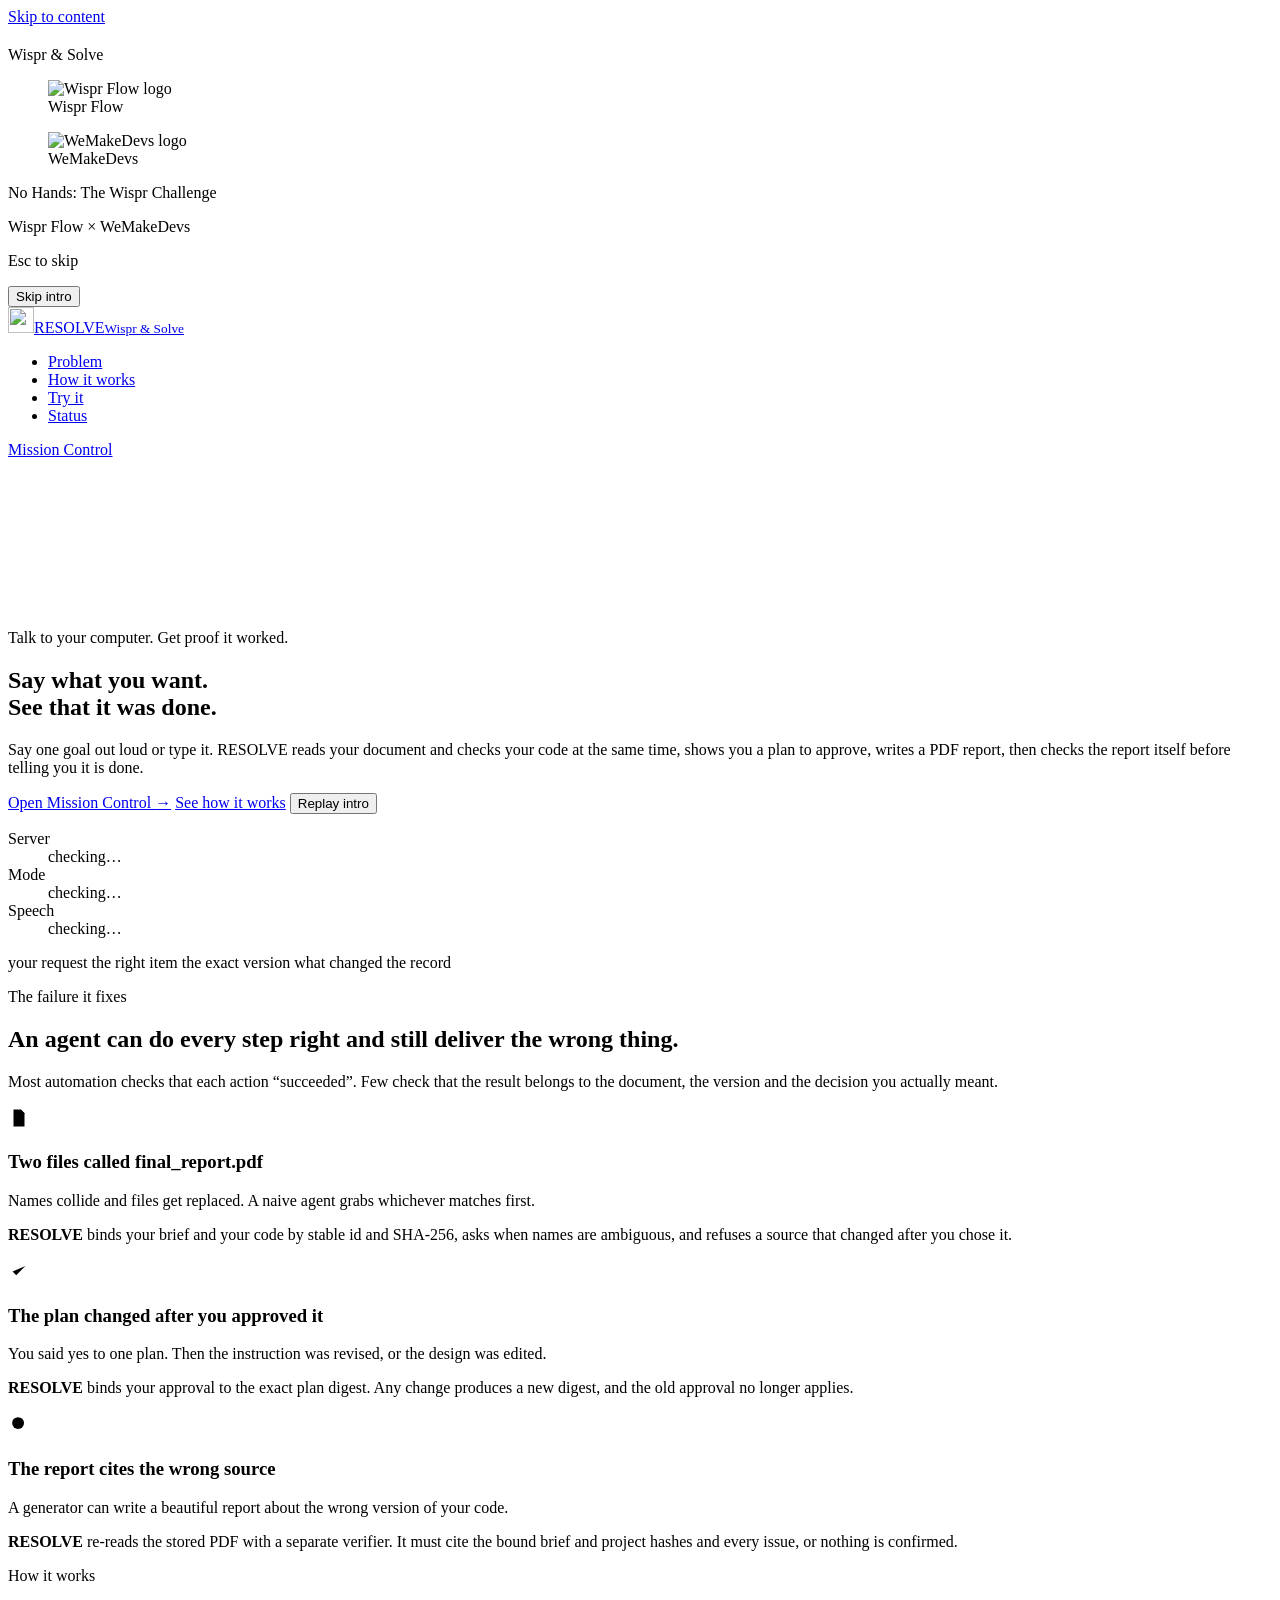
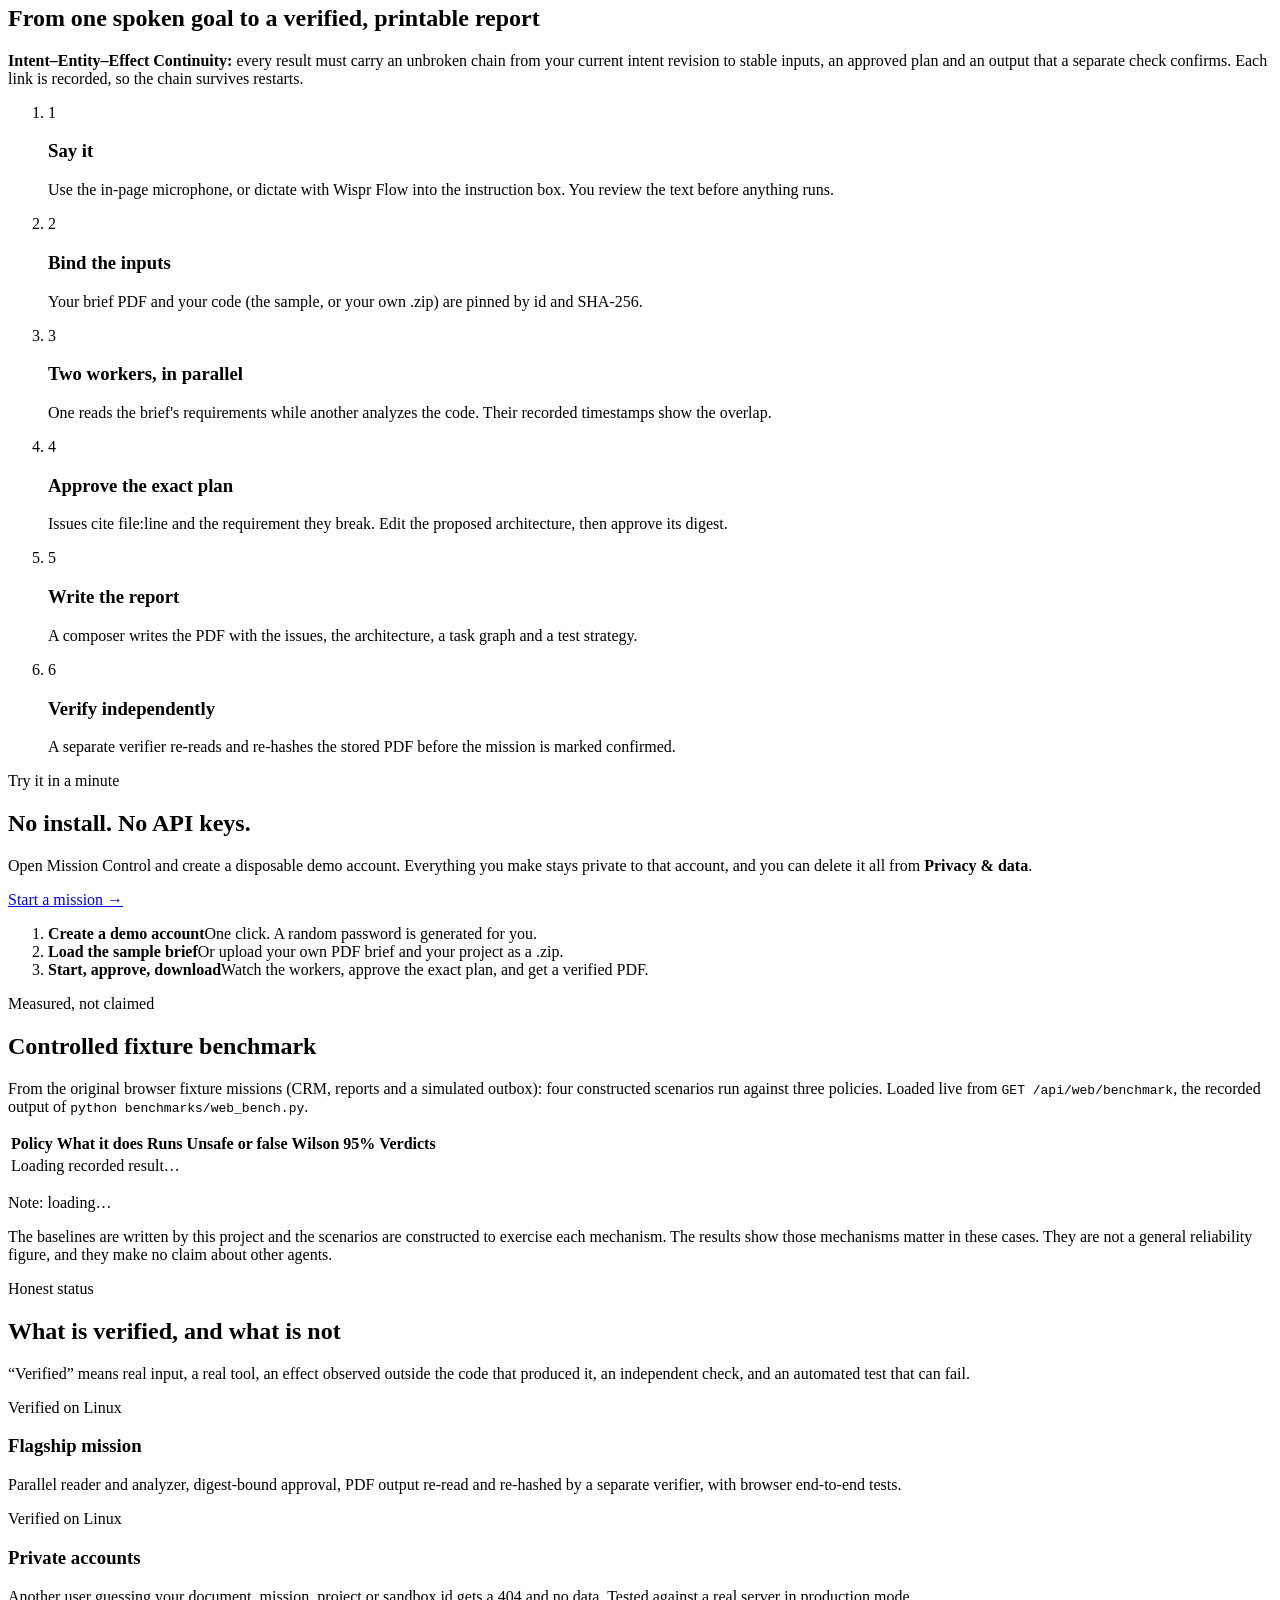
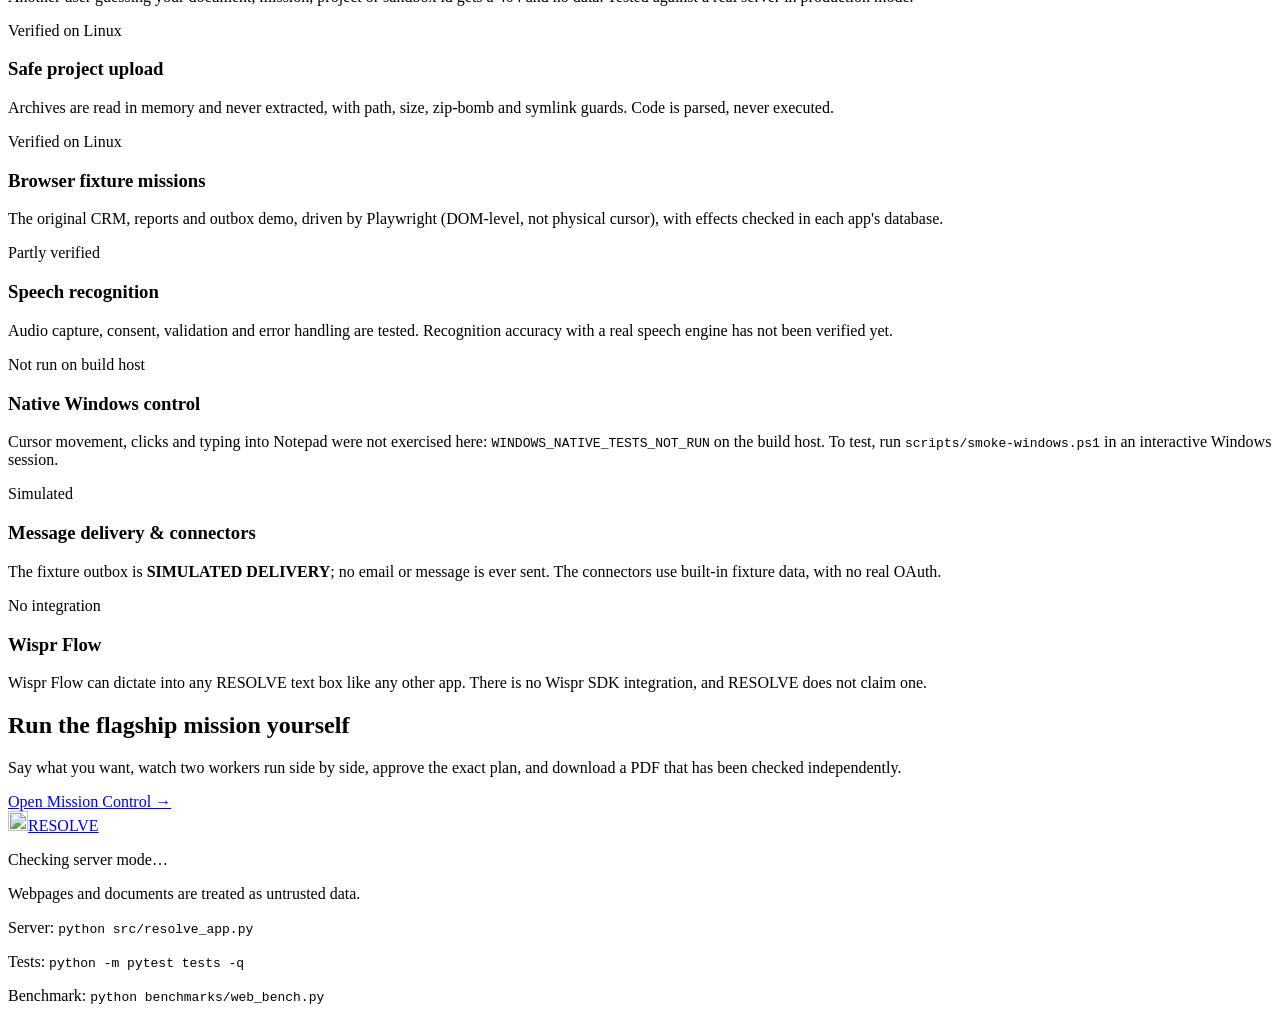
==== web/landing.html @ 0d493ea7 "Intro order: RESOLVE, Wispr & Solve, Wispr Flow, WeMakeDevs; encryption at rest for PDFs, project ar" ====
<!doctype html>
<html lang="en">
<head>
<meta charset="utf-8">
<meta name="viewport" content="width=device-width,initial-scale=1">
<title>RESOLVE — Wispr &amp; Solve</title>
<meta name="description" content="RESOLVE: speak one goal; parallel workers read your brief and analyze your code, you approve the exact plan, and an independent verifier checks the PDF it produces.">
<link rel="icon" href="/static/mark.svg" type="image/svg+xml">
<link rel="stylesheet" href="/static/landing.css">
<link rel="stylesheet" href="/static/icon3d.css">
<link rel="stylesheet" href="/static/intro.css">
</head>
<body>
<a class="skip" href="#main">Skip to content</a>
<section id="intro" class="intro" aria-label="RESOLVE introduction">
  <div class="intro-stage">
    <div class="intro-grid" aria-hidden="true"></div>
    <div class="intro-block left" aria-hidden="true"></div>
    <div class="intro-block right" aria-hidden="true"></div>
    <div class="intro-sweep" aria-hidden="true"></div>
    <div class="scene scene-a">
      <h2 class="intro-word" aria-label="RESOLVE"></h2>
    </div>
    <div class="scene scene-b">
      <p class="intro-brandline">Wispr &amp; Solve</p>
    </div>
    <div class="scene scene-c">
      <figure class="partner">
        <span class="partner-mark"><img src="/static/brand/wispr-flow-logo.svg" alt="Wispr Flow logo" data-fallback="Wispr Flow"></span>
        <figcaption>Wispr Flow</figcaption>
      </figure>
    </div>
    <div class="scene scene-d">
      <figure class="partner">
        <span class="partner-mark"><img src="/static/brand/wemakedevs-logo.svg" alt="WeMakeDevs logo" data-fallback="WeMakeDevs"></span>
        <figcaption>WeMakeDevs</figcaption>
      </figure>
      <p class="intro-event">No Hands: The Wispr Challenge</p>
      <p class="intro-cross" aria-hidden="true">Wispr Flow &times; WeMakeDevs</p>
    </div>
  </div>
  <p class="intro-skip-hint" aria-hidden="true">Esc to skip</p>
  <div class="intro-controls"><button type="button" class="intro-btn intro-skip">Skip intro</button></div>
</section>
<header class="site-header">
  <div class="wrap header-row">
    <a class="brand" href="/" aria-label="RESOLVE home"><img src="/static/mark.svg" alt="" width="26" height="26"><span>RESOLVE</span><small>Wispr &amp; Solve</small></a>
    <nav aria-label="Primary">
      <ul class="nav-links">
        <li><a href="#problem">Problem</a></li>
        <li><a href="#how">How it works</a></li>
        <li><a href="#try">Try it</a></li>
        <li><a href="#status">Status</a></li>
      </ul>
    </nav>
    <a class="btn btn-small btn-primary" href="/app">Mission Control</a>
  </div>
</header>

<main id="main">
  <section class="hero" aria-labelledby="hero-title">
    <canvas id="scene" class="scene" role="img" aria-label="Animated graph: intent nodes linked to entity, version and effect nodes, anchored to a ring that stands for the causal state ledger." data-renderer="pending"></canvas>
    <div class="hero-shade" aria-hidden="true"></div>
    <div class="wrap hero-inner hero-split">
      <div class="hero-copy">
      <p class="eyebrow"><span class="dot" aria-hidden="true"></span> Talk to your computer. Get proof it worked.</p>
      <h1 id="hero-title">Say what you want.<br><span class="grad">See that it was done.</span></h1>
      <p class="lede">Say one goal out loud or type it. RESOLVE reads your document and checks your code at the same time, shows you a plan to approve, writes a PDF report, then checks the report itself before telling you it is done.</p>
      <div class="cta-row">
        <a class="btn btn-primary btn-lg" id="cta" href="/app">Open Mission Control <span aria-hidden="true">→</span></a>
        <a class="btn btn-ghost btn-lg" href="#how">See how it works</a>
        <button type="button" class="btn btn-ghost btn-lg" data-replay-intro>Replay intro</button>
      </div>
      <dl class="hero-meta">
        <div><dt>Server</dt><dd id="health-chip" class="chip chip-muted">checking…</dd></div>
        <div><dt>Mode</dt><dd id="meta-mode">checking…</dd></div>
        <div><dt>Speech</dt><dd id="meta-speech">checking…</dd></div>
      </dl>
      <p class="legend" aria-hidden="true"><span class="k k-intent"></span>your request <span class="k k-entity"></span>the right item <span class="k k-version"></span>the exact version <span class="k k-effect"></span>what changed <span class="k k-ledger"></span>the record</p>
      </div>
      <div class="hero-model" data-icon3d></div>
    </div>
  </section>

  <section id="problem" class="band" aria-labelledby="problem-title">
    <div class="wrap">
      <p class="eyebrow">The failure it fixes</p>
      <h2 id="problem-title">An agent can do every step right and still deliver the wrong thing.</h2>
      <p class="section-lede">Most automation checks that each action <q>succeeded</q>. Few check that the result belongs to the document, the version and the decision you actually meant.</p>
      <div class="cards three">
        <article class="card">
          <div class="card-icon" aria-hidden="true"><svg viewBox="0 0 24 24" width="22" height="22"><path d="M6 2.8h8l4 4v14.4H6z"/><path d="M14 2.8v4h4M9 12h6M9 15.5h4"/></svg></div>
          <h3>Two files called final_report.pdf</h3>
          <p>Names collide and files get replaced. A naive agent grabs whichever matches first.</p>
          <p class="fix"><b>RESOLVE</b> binds your brief and your code by stable id and SHA-256, asks when names are ambiguous, and refuses a source that changed after you chose it.</p>
        </article>
        <article class="card">
          <div class="card-icon" aria-hidden="true"><svg viewBox="0 0 24 24" width="22" height="22"><path d="M5 12.5l4 4L19 6.5"/><path d="M4 20h16"/></svg></div>
          <h3>The plan changed after you approved it</h3>
          <p>You said yes to one plan. Then the instruction was revised, or the design was edited.</p>
          <p class="fix"><b>RESOLVE</b> binds your approval to the exact plan digest. Any change produces a new digest, and the old approval no longer applies.</p>
        </article>
        <article class="card">
          <div class="card-icon" aria-hidden="true"><svg viewBox="0 0 24 24" width="22" height="22"><circle cx="11" cy="11" r="6.5"/><path d="M16 16l4.5 4.5M8.5 11l1.8 1.8L14 9.2"/></svg></div>
          <h3>The report cites the wrong source</h3>
          <p>A generator can write a beautiful report about the wrong version of your code.</p>
          <p class="fix"><b>RESOLVE</b> re-reads the stored PDF with a separate verifier. It must cite the bound brief and project hashes and every issue, or nothing is confirmed.</p>
        </article>
      </div>
    </div>
  </section>

  <section id="how" class="band band-alt" aria-labelledby="how-title">
    <div class="wrap">
      <p class="eyebrow">How it works</p>
      <h2 id="how-title">From one spoken goal to a verified, printable report</h2>
      <p class="section-lede"><b>Intent–Entity–Effect Continuity:</b> every result must carry an unbroken chain from your current intent revision to stable inputs, an approved plan and an output that a separate check confirms. Each link is recorded, so the chain survives restarts.</p>
      <ol class="pipeline">
        <li><span class="step">1</span><h3>Say it</h3><p>Use the in-page microphone, or dictate with Wispr Flow into the instruction box. You review the text before anything runs.</p></li>
        <li><span class="step">2</span><h3>Bind the inputs</h3><p>Your brief PDF and your code (the sample, or your own .zip) are pinned by id and SHA-256.</p></li>
        <li><span class="step">3</span><h3>Two workers, in parallel</h3><p>One reads the brief's requirements while another analyzes the code. Their recorded timestamps show the overlap.</p></li>
        <li><span class="step">4</span><h3>Approve the exact plan</h3><p>Issues cite file:line and the requirement they break. Edit the proposed architecture, then approve its digest.</p></li>
        <li><span class="step">5</span><h3>Write the report</h3><p>A composer writes the PDF with the issues, the architecture, a task graph and a test strategy.</p></li>
        <li><span class="step">6</span><h3>Verify independently</h3><p>A separate verifier re-reads and re-hashes the stored PDF before the mission is marked confirmed.</p></li>
      </ol>
    </div>
  </section>

  <section id="try" class="band" aria-labelledby="try-title">
    <div class="wrap try-grid">
      <div>
        <p class="eyebrow">Try it in a minute</p>
        <h2 id="try-title">No install. No API keys.</h2>
        <p class="section-lede">Open Mission Control and create a disposable demo account. Everything you make stays private to that account, and you can delete it all from <b>Privacy &amp; data</b>.</p>
        <a class="btn btn-primary btn-lg" href="/app">Start a mission <span aria-hidden="true">→</span></a>
      </div>
      <ol class="try-steps">
        <li><b>Create a demo account</b><span>One click. A random password is generated for you.</span></li>
        <li><b>Load the sample brief</b><span>Or upload your own PDF brief and your project as a .zip.</span></li>
        <li><b>Start, approve, download</b><span>Watch the workers, approve the exact plan, and get a verified PDF.</span></li>
      </ol>
    </div>
  </section>

  <section id="benchmark" class="band band-alt" aria-labelledby="bench-title">
    <div class="wrap">
      <p class="eyebrow">Measured, not claimed</p>
      <h2 id="bench-title">Controlled fixture benchmark</h2>
      <p class="section-lede">From the original browser fixture missions (CRM, reports and a simulated outbox): four constructed scenarios run against three policies. Loaded live from <code>GET /api/web/benchmark</code>, the recorded output of <code>python benchmarks/web_bench.py</code>.</p>
      <div class="table-card">
        <div class="table-scroll" tabindex="0" role="region" aria-labelledby="bench-title">
          <table id="bench-table" data-state="loading">
            <thead><tr><th scope="col">Policy</th><th scope="col">What it does</th><th scope="col" class="num">Runs</th><th scope="col" class="num">Unsafe or false</th><th scope="col">Wilson 95%</th><th scope="col">Verdicts</th></tr></thead>
            <tbody id="bench-body"><tr><td colspan="6" class="muted">Loading recorded result…</td></tr></tbody>
          </table>
        </div>
        <p class="caveat" id="bench-note">Note: loading…</p>
        <p class="caveat">The baselines are written by this project and the scenarios are constructed to exercise each mechanism. The results show those mechanisms matter in these cases. They are not a general reliability figure, and they make no claim about other agents.</p>
      </div>
    </div>
  </section>

  <section id="status" class="band" aria-labelledby="status-title">
    <div class="wrap">
      <p class="eyebrow">Honest status</p>
      <h2 id="status-title">What is verified, and what is not</h2>
      <p class="section-lede">“Verified” means real input, a real tool, an effect observed outside the code that produced it, an independent check, and an automated test that can fail.</p>
      <div class="status-grid">
        <article class="status-card ok"><span class="chip chip-ok">Verified on Linux</span><h3>Flagship mission</h3><p>Parallel reader and analyzer, digest-bound approval, PDF output re-read and re-hashed by a separate verifier, with browser end-to-end tests.</p></article>
        <article class="status-card ok"><span class="chip chip-ok">Verified on Linux</span><h3>Private accounts</h3><p>Another user guessing your document, mission, project or sandbox id gets a 404 and no data. Tested against a real server in production mode.</p></article>
        <article class="status-card ok"><span class="chip chip-ok">Verified on Linux</span><h3>Safe project upload</h3><p>Archives are read in memory and never extracted, with path, size, zip-bomb and symlink guards. Code is parsed, never executed.</p></article>
        <article class="status-card ok"><span class="chip chip-ok">Verified on Linux</span><h3>Browser fixture missions</h3><p>The original CRM, reports and outbox demo, driven by Playwright (DOM-level, not physical cursor), with effects checked in each app's database.</p></article>
        <article class="status-card warn"><span class="chip chip-warn">Partly verified</span><h3>Speech recognition</h3><p>Audio capture, consent, validation and error handling are tested. Recognition accuracy with a real speech engine has not been verified yet.</p></article>
        <article class="status-card warn"><span class="chip chip-warn">Not run on build host</span><h3>Native Windows control</h3><p>Cursor movement, clicks and typing into Notepad were not exercised here: <code>WINDOWS_NATIVE_TESTS_NOT_RUN</code> on the build host. To test, run <code>scripts/smoke-windows.ps1</code> in an interactive Windows session.</p></article>
        <article class="status-card warn"><span class="chip chip-warn">Simulated</span><h3>Message delivery &amp; connectors</h3><p>The fixture outbox is <b>SIMULATED DELIVERY</b>; no email or message is ever sent. The connectors use built-in fixture data, with no real OAuth.</p></article>
        <article class="status-card muted"><span class="chip chip-muted">No integration</span><h3>Wispr Flow</h3><p>Wispr Flow can dictate into any RESOLVE text box like any other app. There is no Wispr SDK integration, and RESOLVE does not claim one.</p></article>
      </div>
    </div>
  </section>

  <section class="band cta-band" aria-labelledby="cta-title">
    <div class="wrap cta-inner">
      <h2 id="cta-title">Run the flagship mission yourself</h2>
      <p>Say what you want, watch two workers run side by side, approve the exact plan, and download a PDF that has been checked independently.</p>
      <a class="btn btn-primary btn-lg" href="/app">Open Mission Control <span aria-hidden="true">→</span></a>
    </div>
  </section>
</main>

<footer class="site-footer">
  <div class="wrap footer-row">
    <div><a class="brand" href="/"><img src="/static/mark.svg" alt="" width="20" height="20"><span>RESOLVE</span></a><p class="muted" id="foot-mode">Checking server mode…</p><p class="muted">Webpages and documents are treated as untrusted data.</p></div>
    <div class="muted footer-cmds"><p>Server: <code>python src/resolve_app.py</code></p><p>Tests: <code>python -m pytest tests -q</code></p><p>Benchmark: <code>python benchmarks/web_bench.py</code></p></div>
  </div>
</footer>
<script src="/static/landing.js"></script>
<script src="/static/icon3d.js"></script>
<script src="/static/intro.js"></script>
</body>
</html>
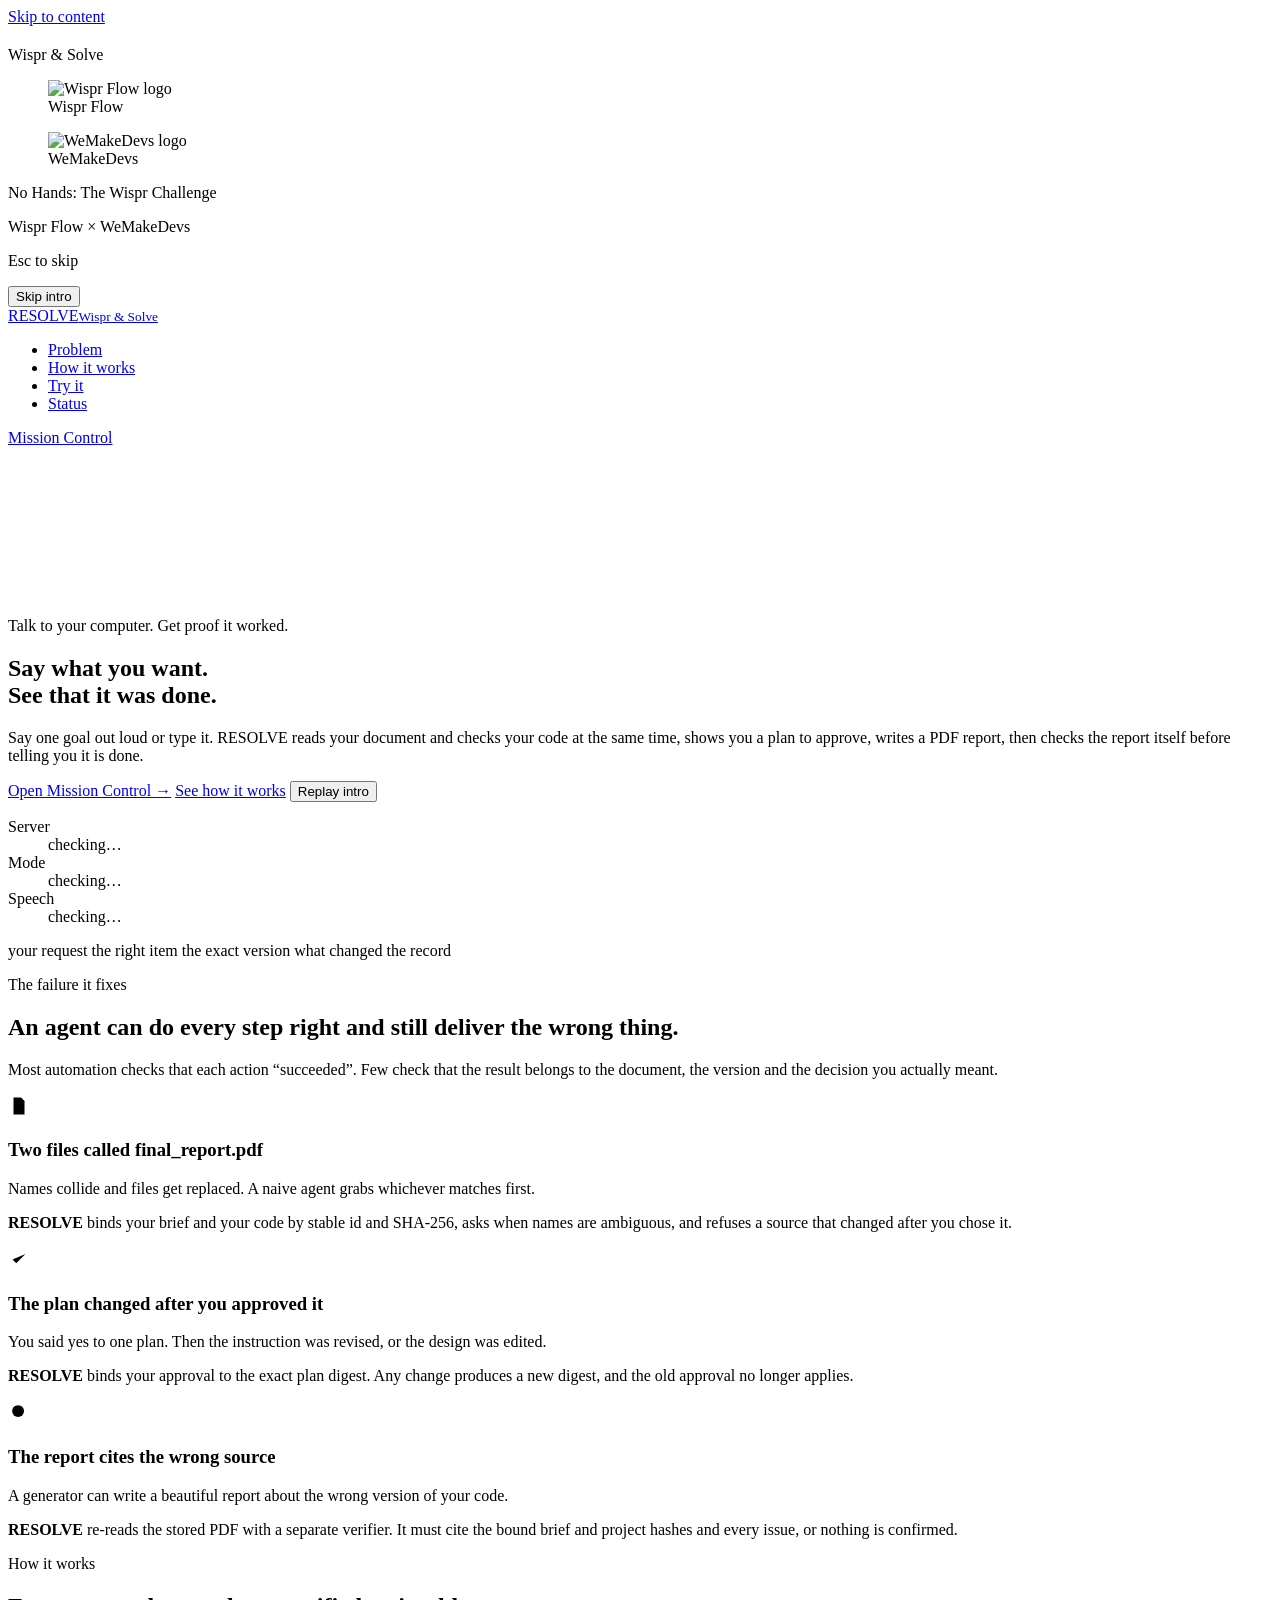
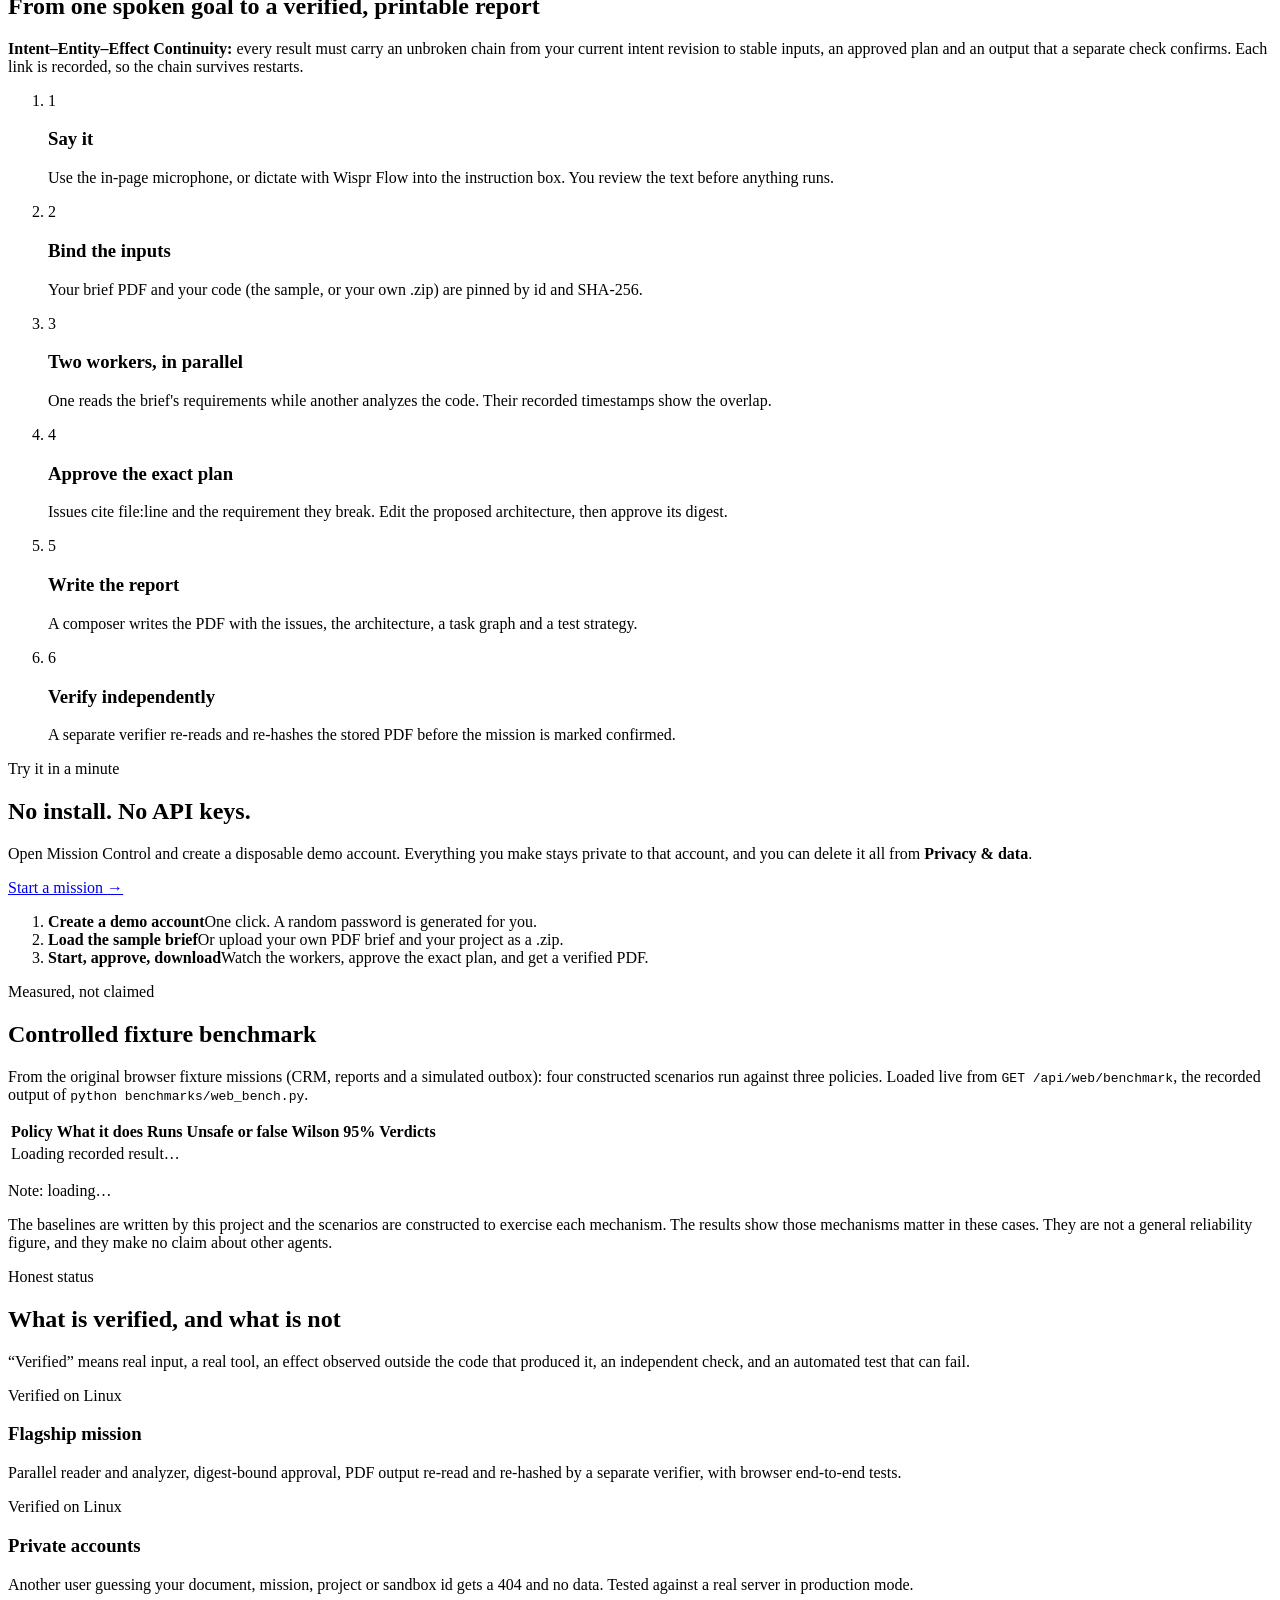
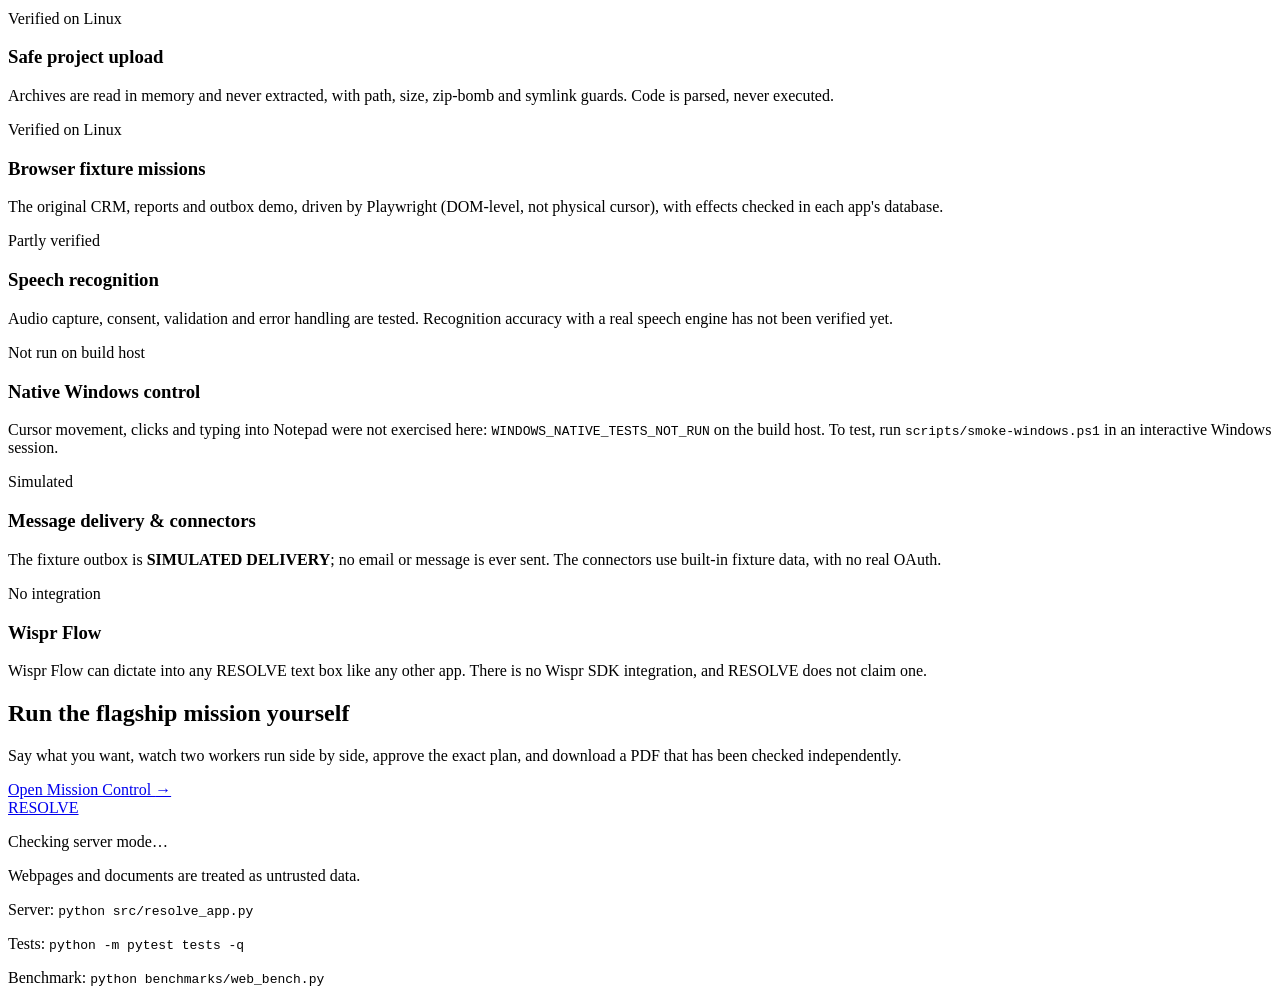
==== commit ac60a90d: "ui: remove on-page logo mark and make text bold Co-Authored-By: Claude Sonnet 5.5 <noreply@anthropic" ====
--- a/web/landing.html
+++ b/web/landing.html
@@ -9,6 +9,7 @@
 <link rel="stylesheet" href="/static/landing.css">
 <link rel="stylesheet" href="/static/icon3d.css">
 <link rel="stylesheet" href="/static/intro.css">
+<link rel="stylesheet" href="/static/bubble.css">
 </head>
 <body>
 <a class="skip" href="#main">Skip to content</a>
@@ -44,7 +45,7 @@
 </section>
 <header class="site-header">
   <div class="wrap header-row">
-    <a class="brand" href="/" aria-label="RESOLVE home"><img src="/static/mark.svg" alt="" width="26" height="26"><span>RESOLVE</span><small>Wispr &amp; Solve</small></a>
+    <a class="brand" href="/" aria-label="RESOLVE home"><span>RESOLVE</span><small>Wispr &amp; Solve</small></a>
     <nav aria-label="Primary">
       <ul class="nav-links">
         <li><a href="#problem">Problem</a></li>
@@ -189,12 +190,13 @@
 
 <footer class="site-footer">
   <div class="wrap footer-row">
-    <div><a class="brand" href="/"><img src="/static/mark.svg" alt="" width="20" height="20"><span>RESOLVE</span></a><p class="muted" id="foot-mode">Checking server mode…</p><p class="muted">Webpages and documents are treated as untrusted data.</p></div>
+    <div><a class="brand" href="/"><span>RESOLVE</span></a><p class="muted" id="foot-mode">Checking server mode…</p><p class="muted">Webpages and documents are treated as untrusted data.</p></div>
     <div class="muted footer-cmds"><p>Server: <code>python src/resolve_app.py</code></p><p>Tests: <code>python -m pytest tests -q</code></p><p>Benchmark: <code>python benchmarks/web_bench.py</code></p></div>
   </div>
 </footer>
 <script src="/static/landing.js"></script>
 <script src="/static/icon3d.js"></script>
 <script src="/static/intro.js"></script>
+<script src="/static/bubble.js"></script>
 </body>
 </html>
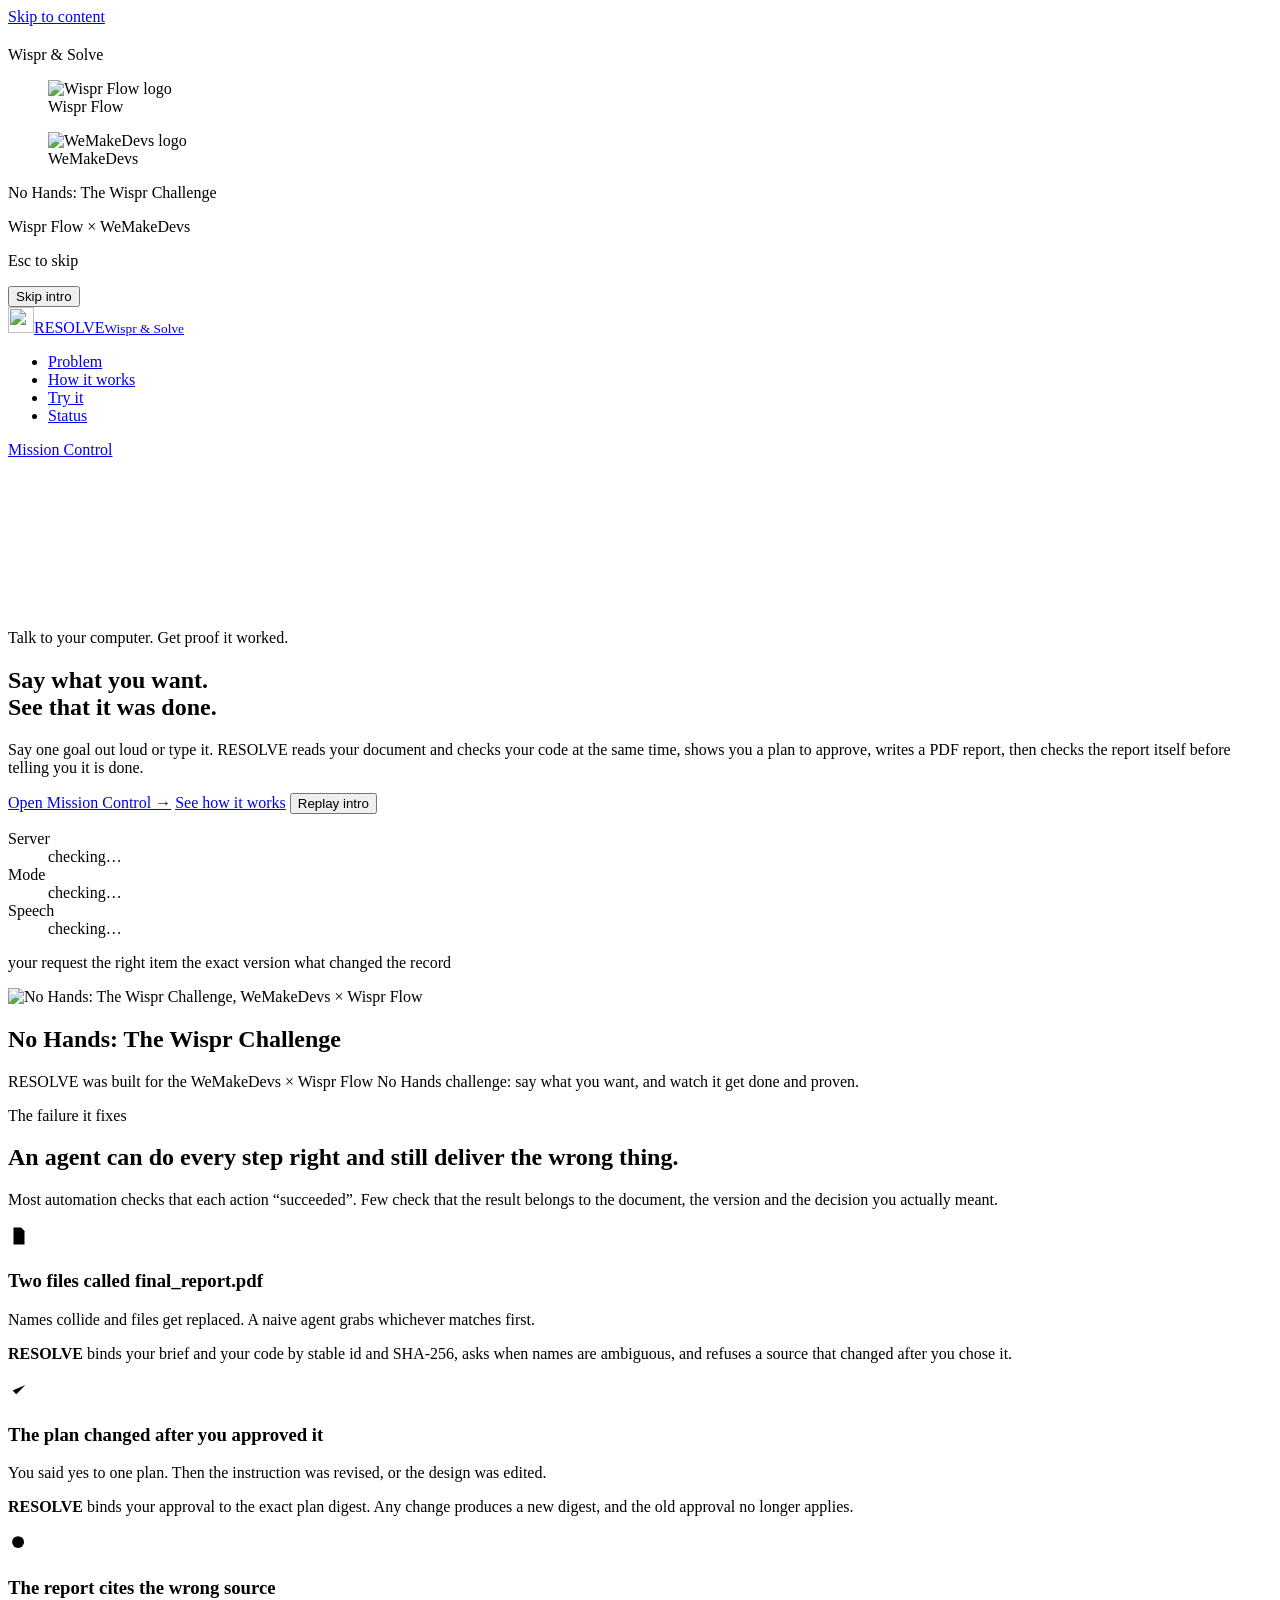
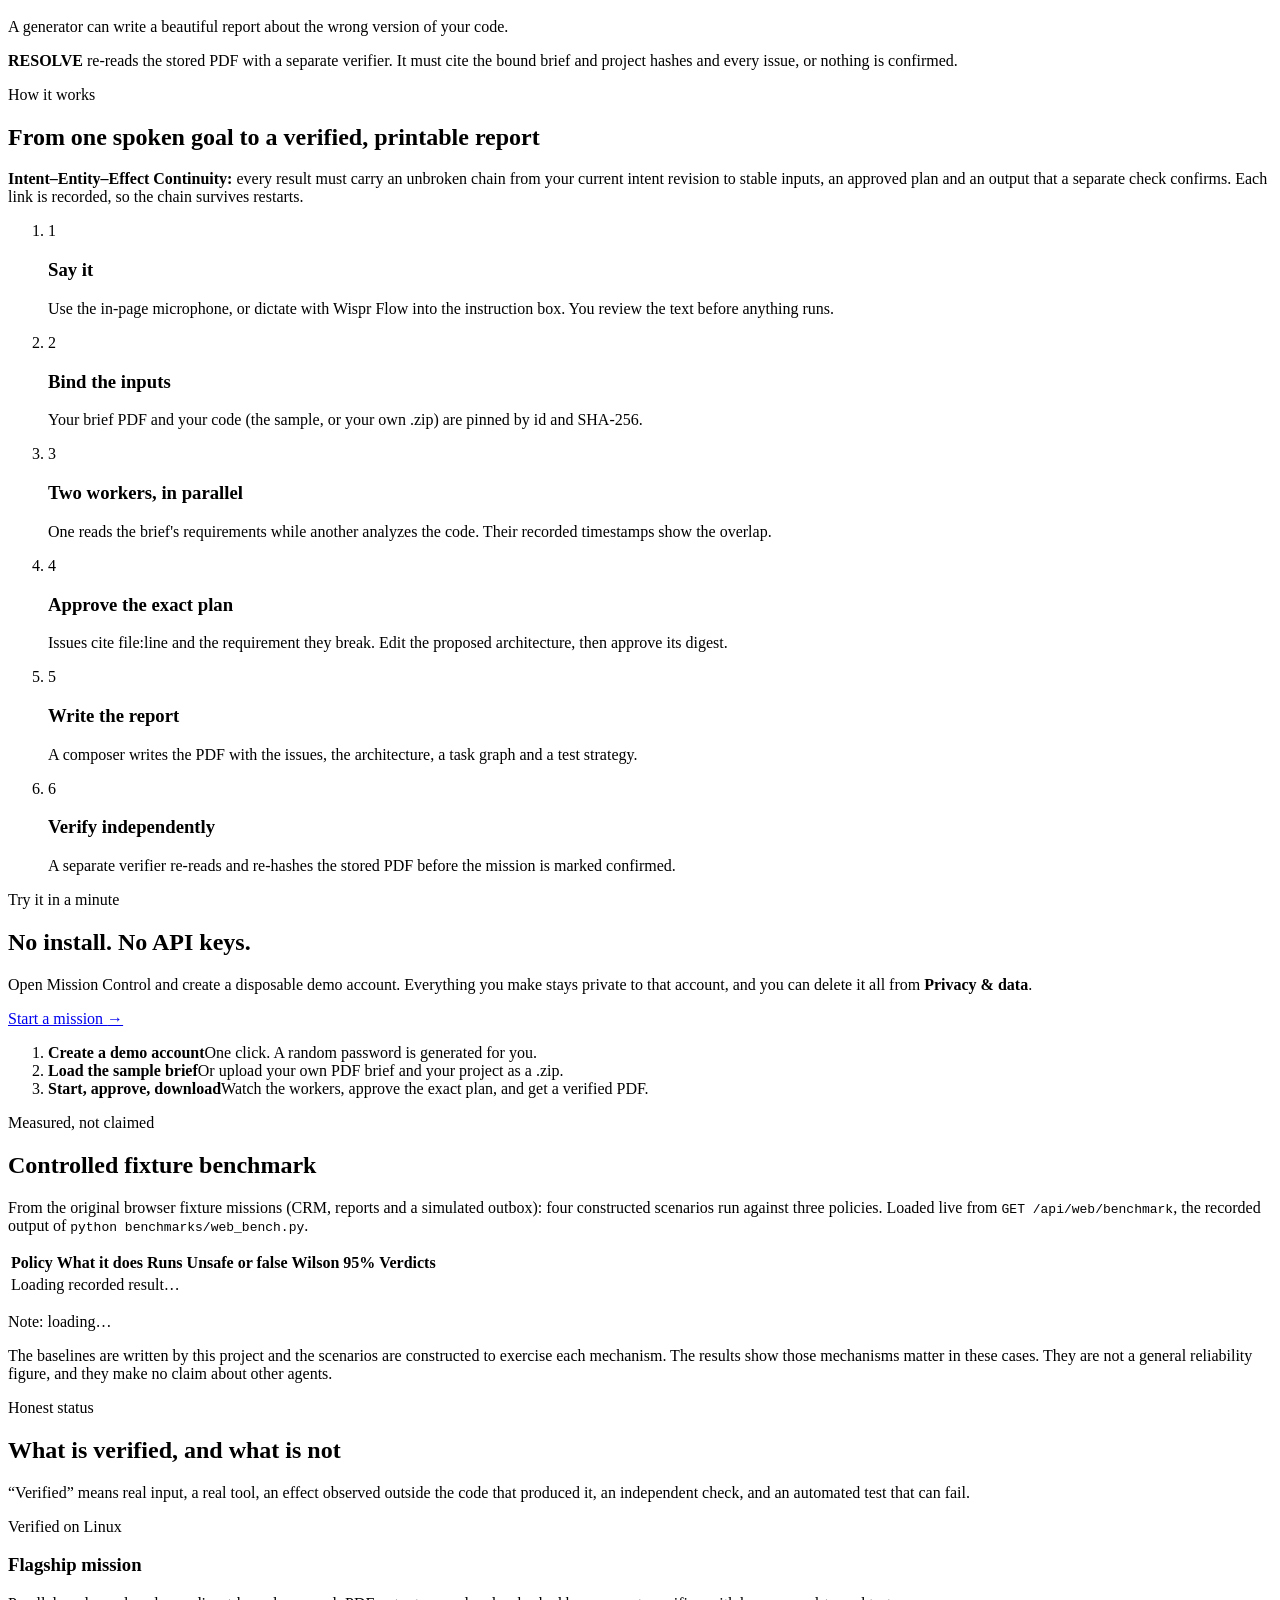
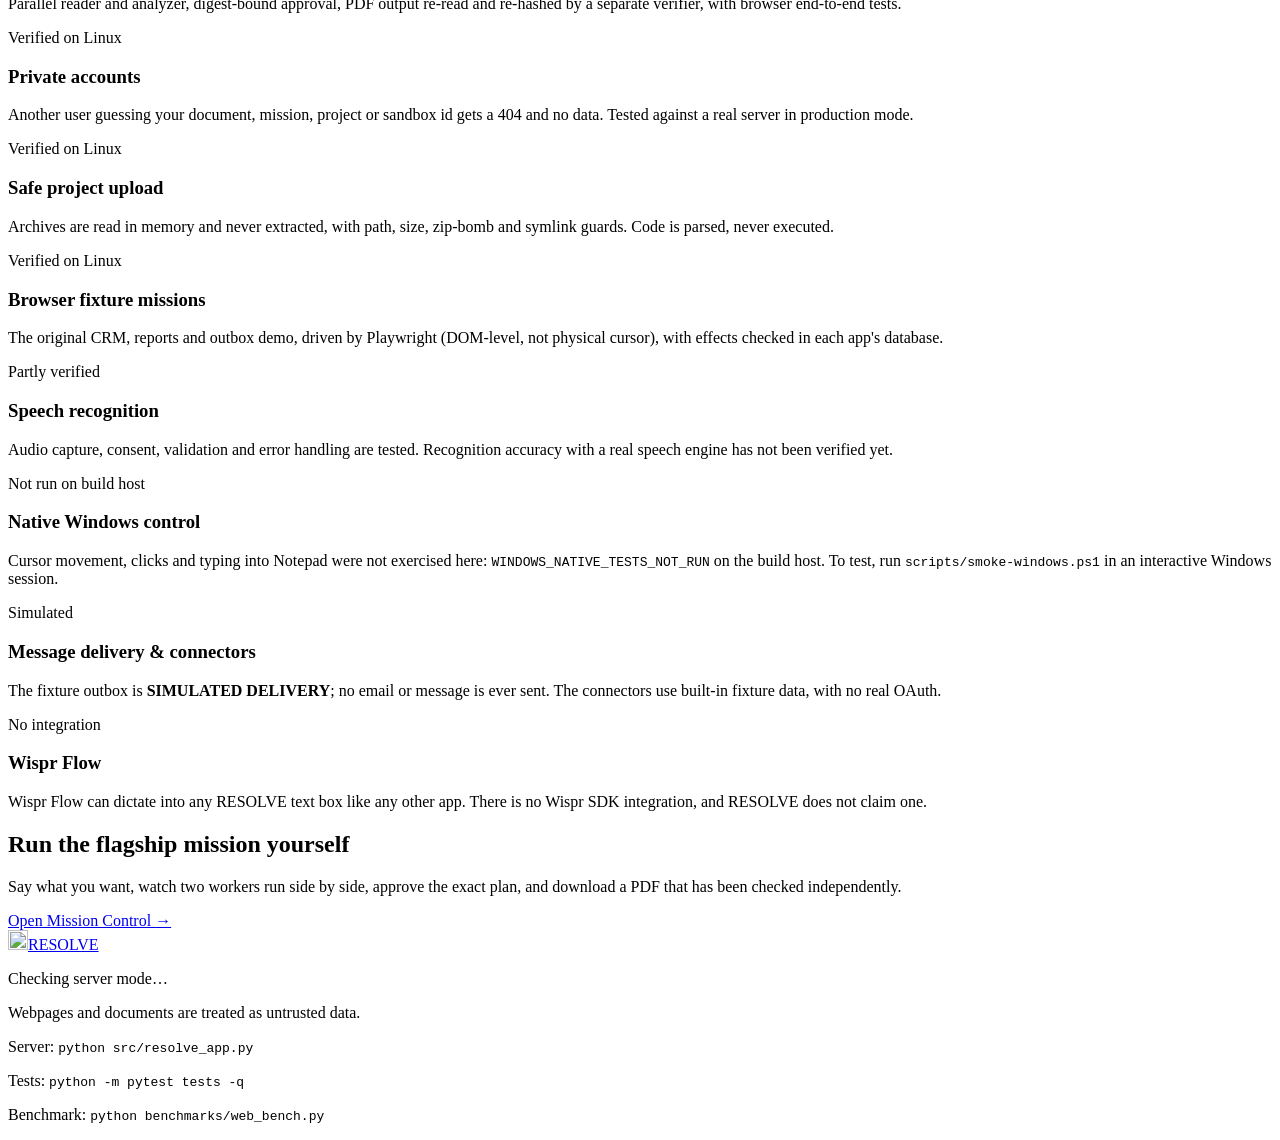
==== commit 263b23ef: "Brand theme from the No Hands banner: lavender palette, heavy sans headings, serif italic subtitles;" ====
--- a/web/landing.html
+++ b/web/landing.html
@@ -9,7 +9,7 @@
 <link rel="stylesheet" href="/static/landing.css">
 <link rel="stylesheet" href="/static/icon3d.css">
 <link rel="stylesheet" href="/static/intro.css">
-<link rel="stylesheet" href="/static/bubble.css">
+<link rel="stylesheet" href="/static/brand-theme.css">
 </head>
 <body>
 <a class="skip" href="#main">Skip to content</a>
@@ -45,7 +45,7 @@
 </section>
 <header class="site-header">
   <div class="wrap header-row">
-    <a class="brand" href="/" aria-label="RESOLVE home"><span>RESOLVE</span><small>Wispr &amp; Solve</small></a>
+    <a class="brand" href="/" aria-label="RESOLVE home"><img src="/static/mark.svg" alt="" width="26" height="26"><span>RESOLVE</span><small>Wispr &amp; Solve</small></a>
     <nav aria-label="Primary">
       <ul class="nav-links">
         <li><a href="#problem">Problem</a></li>
@@ -83,6 +83,13 @@
     </div>
   </section>
 
+<section class="challenge-band" aria-labelledby="challenge-title">
+  <div class="wrap">
+    <img class="brand-banner" src="/static/brand/no-hands-challenge.png" alt="No Hands: The Wispr Challenge, WeMakeDevs × Wispr Flow" width="1017" height="513">
+    <h2 id="challenge-title" class="visually-hidden">No Hands: The Wispr Challenge</h2>
+    <p>RESOLVE was built for the WeMakeDevs × Wispr Flow No Hands challenge: say what you want, and watch it get done and proven.</p>
+  </div>
+</section>
   <section id="problem" class="band" aria-labelledby="problem-title">
     <div class="wrap">
       <p class="eyebrow">The failure it fixes</p>
@@ -190,13 +197,12 @@
 
 <footer class="site-footer">
   <div class="wrap footer-row">
-    <div><a class="brand" href="/"><span>RESOLVE</span></a><p class="muted" id="foot-mode">Checking server mode…</p><p class="muted">Webpages and documents are treated as untrusted data.</p></div>
+    <div><a class="brand" href="/"><img src="/static/mark.svg" alt="" width="20" height="20"><span>RESOLVE</span></a><p class="muted" id="foot-mode">Checking server mode…</p><p class="muted">Webpages and documents are treated as untrusted data.</p></div>
     <div class="muted footer-cmds"><p>Server: <code>python src/resolve_app.py</code></p><p>Tests: <code>python -m pytest tests -q</code></p><p>Benchmark: <code>python benchmarks/web_bench.py</code></p></div>
   </div>
 </footer>
 <script src="/static/landing.js"></script>
 <script src="/static/icon3d.js"></script>
 <script src="/static/intro.js"></script>
-<script src="/static/bubble.js"></script>
 </body>
 </html>
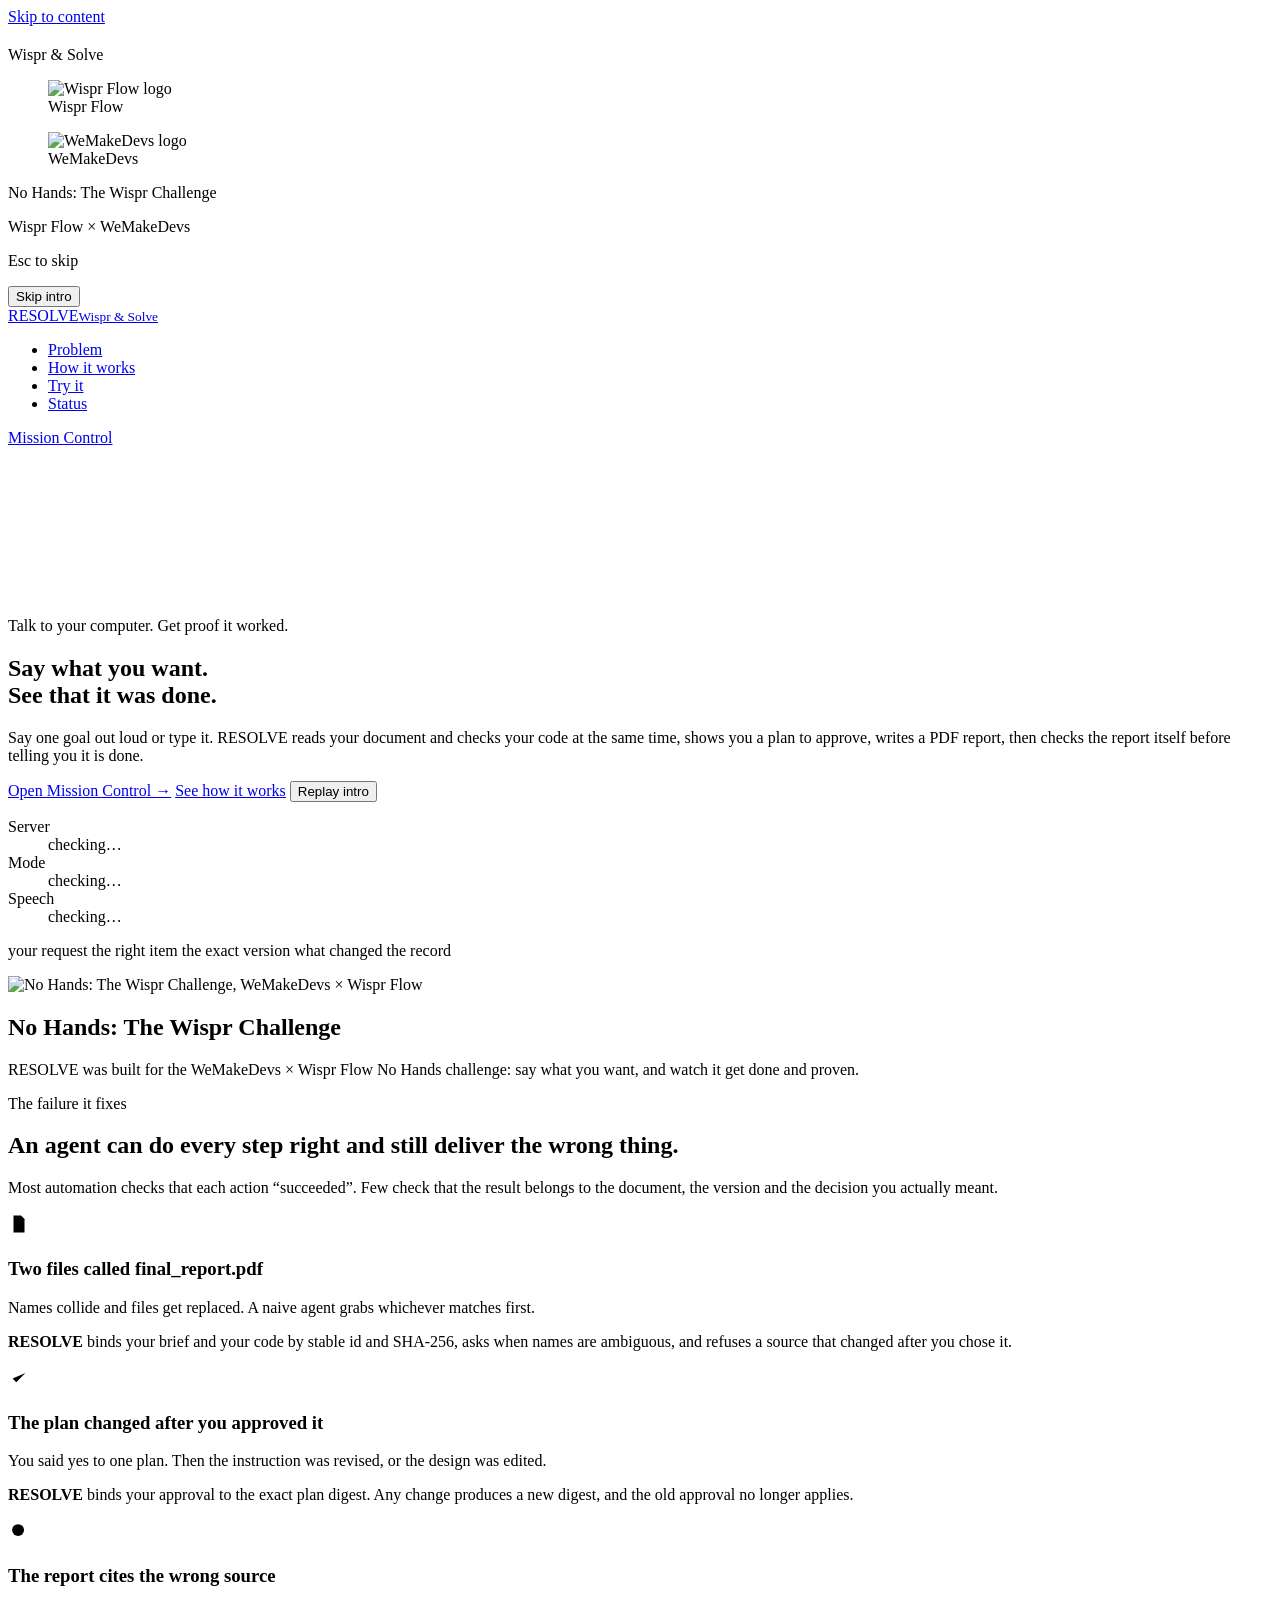
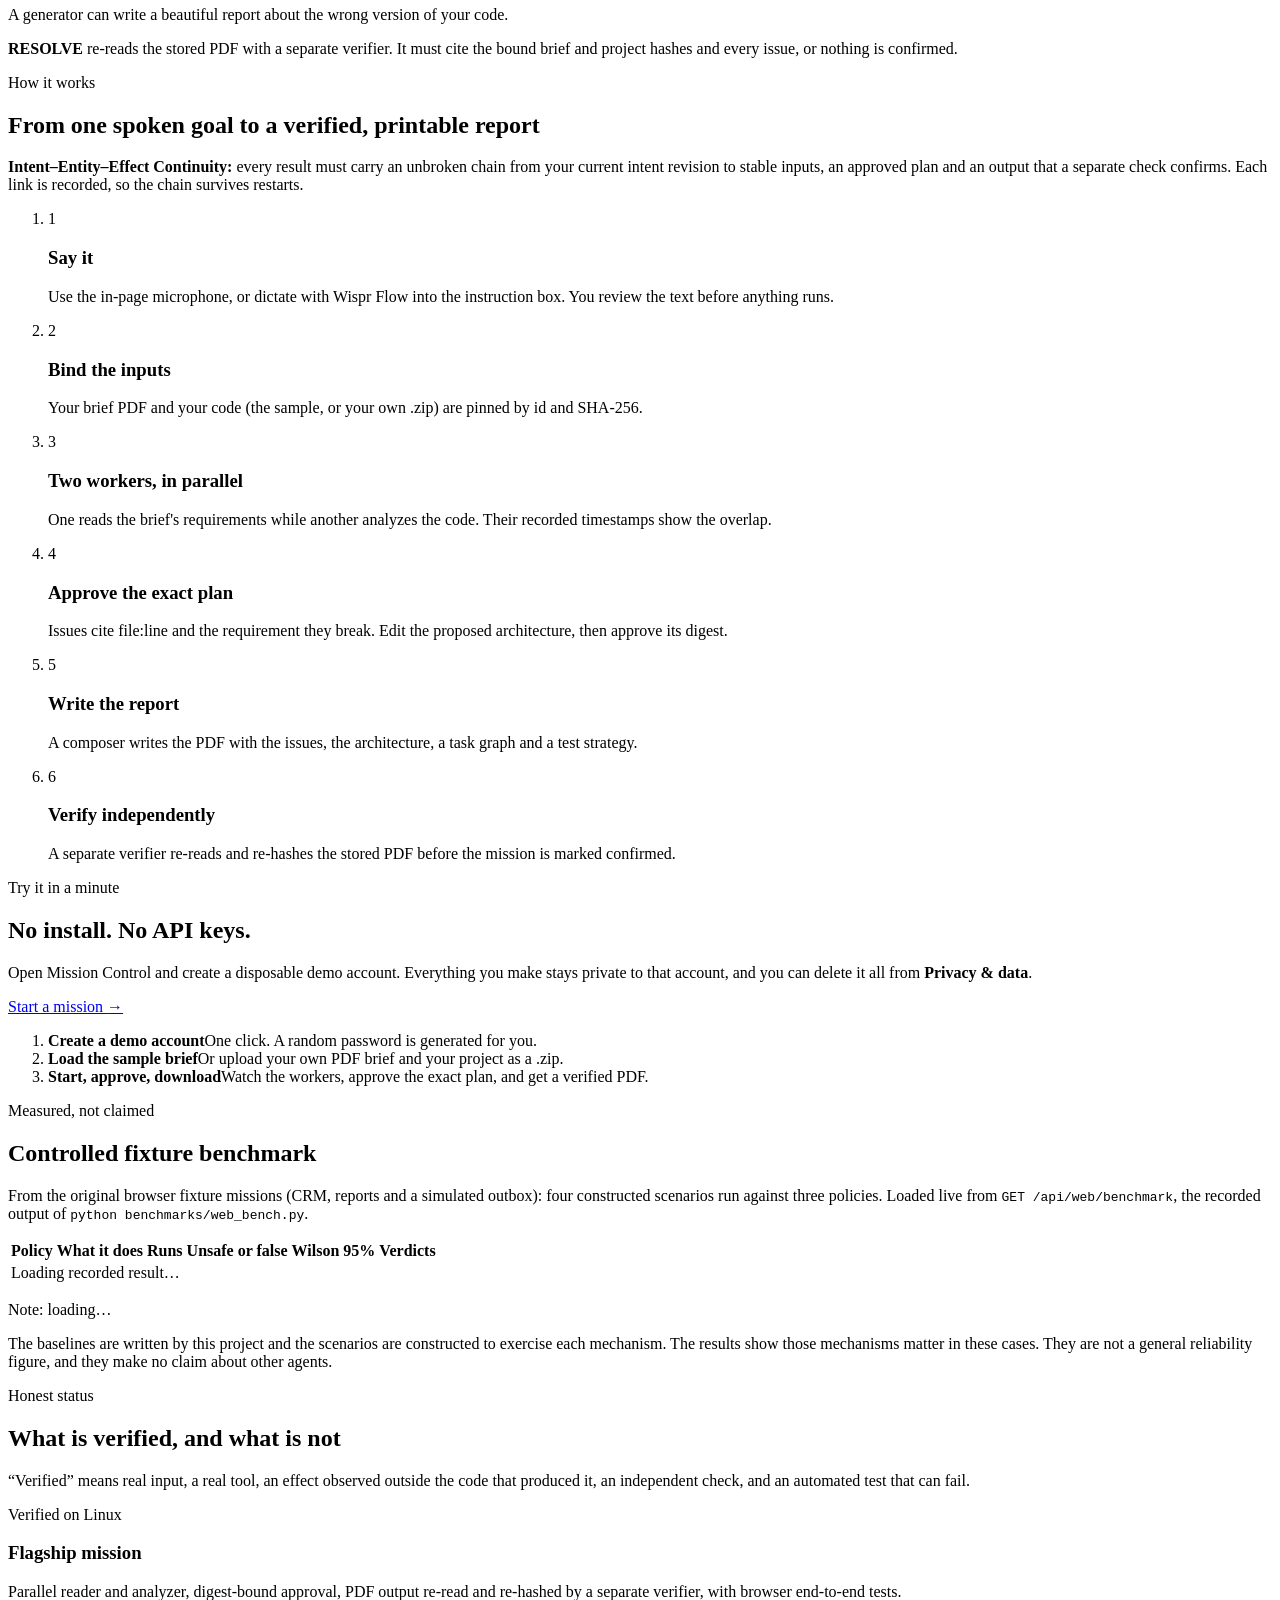
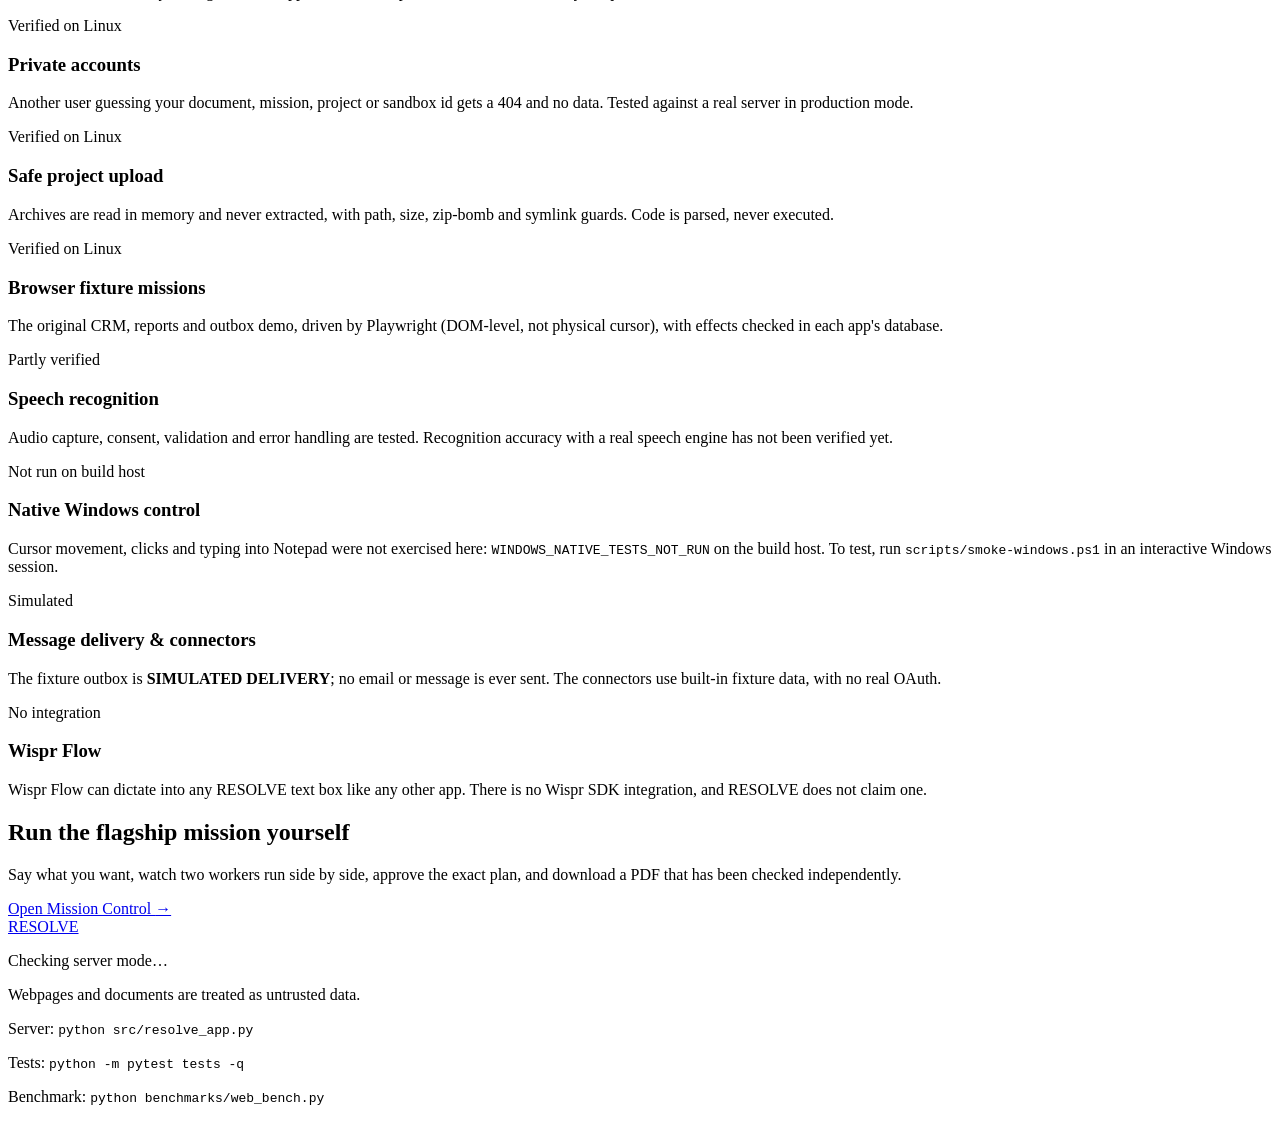
==== commit cef34d7f: "Merge pull request #7 Deploy prep: Render blueprint, Docker fix, logo removed, bold text" ====
--- a/web/landing.html
+++ b/web/landing.html
@@ -9,7 +9,7 @@
 <link rel="stylesheet" href="/static/landing.css">
 <link rel="stylesheet" href="/static/icon3d.css">
 <link rel="stylesheet" href="/static/intro.css">
-<link rel="stylesheet" href="/static/brand-theme.css">
+
 </head>
 <body>
 <a class="skip" href="#main">Skip to content</a>
@@ -45,7 +45,7 @@
 </section>
 <header class="site-header">
   <div class="wrap header-row">
-    <a class="brand" href="/" aria-label="RESOLVE home"><img src="/static/mark.svg" alt="" width="26" height="26"><span>RESOLVE</span><small>Wispr &amp; Solve</small></a>
+    <a class="brand" href="/" aria-label="RESOLVE home"><span>RESOLVE</span><small>Wispr &amp; Solve</small></a>
     <nav aria-label="Primary">
       <ul class="nav-links">
         <li><a href="#problem">Problem</a></li>
@@ -197,12 +197,13 @@
 
 <footer class="site-footer">
   <div class="wrap footer-row">
-    <div><a class="brand" href="/"><img src="/static/mark.svg" alt="" width="20" height="20"><span>RESOLVE</span></a><p class="muted" id="foot-mode">Checking server mode…</p><p class="muted">Webpages and documents are treated as untrusted data.</p></div>
+    <div><a class="brand" href="/"><span>RESOLVE</span></a><p class="muted" id="foot-mode">Checking server mode…</p><p class="muted">Webpages and documents are treated as untrusted data.</p></div>
     <div class="muted footer-cmds"><p>Server: <code>python src/resolve_app.py</code></p><p>Tests: <code>python -m pytest tests -q</code></p><p>Benchmark: <code>python benchmarks/web_bench.py</code></p></div>
   </div>
 </footer>
 <script src="/static/landing.js"></script>
 <script src="/static/icon3d.js"></script>
 <script src="/static/intro.js"></script>
+<script src="/static/bubble.js"></script>
 </body>
 </html>
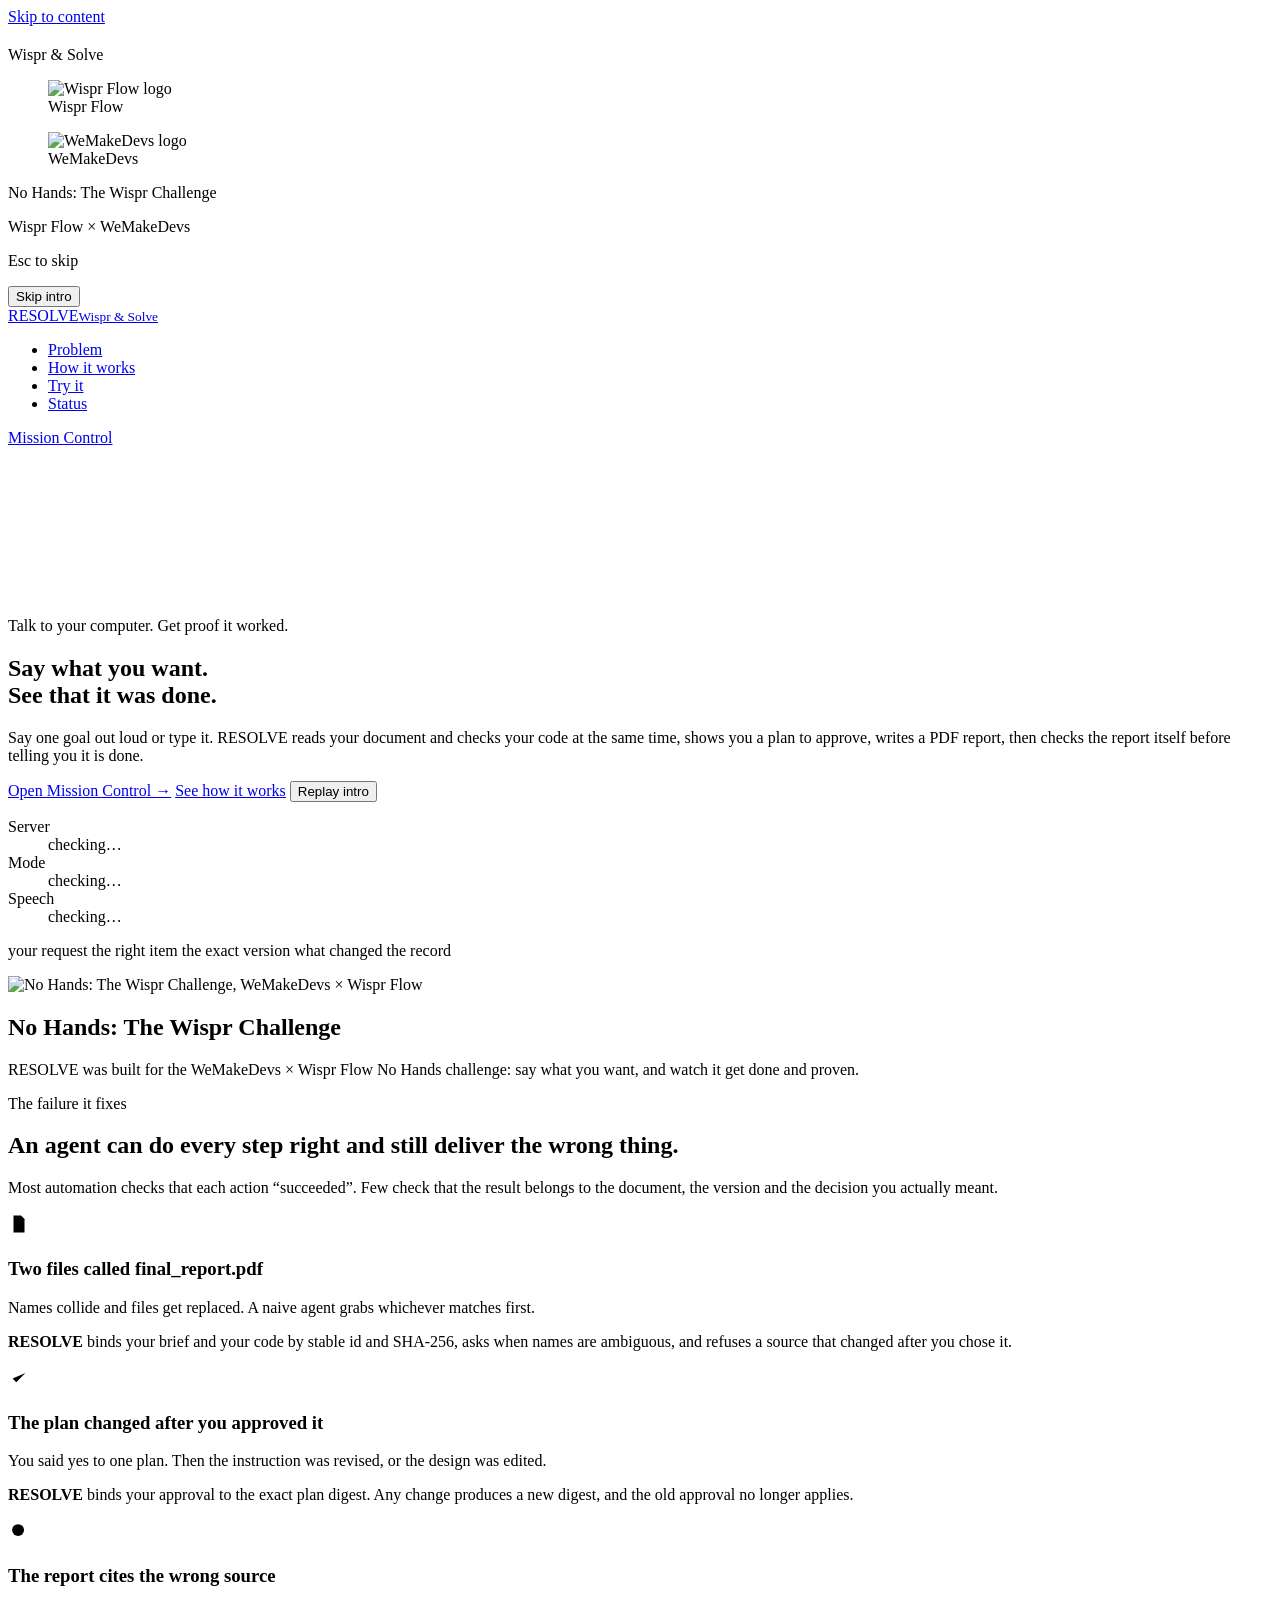
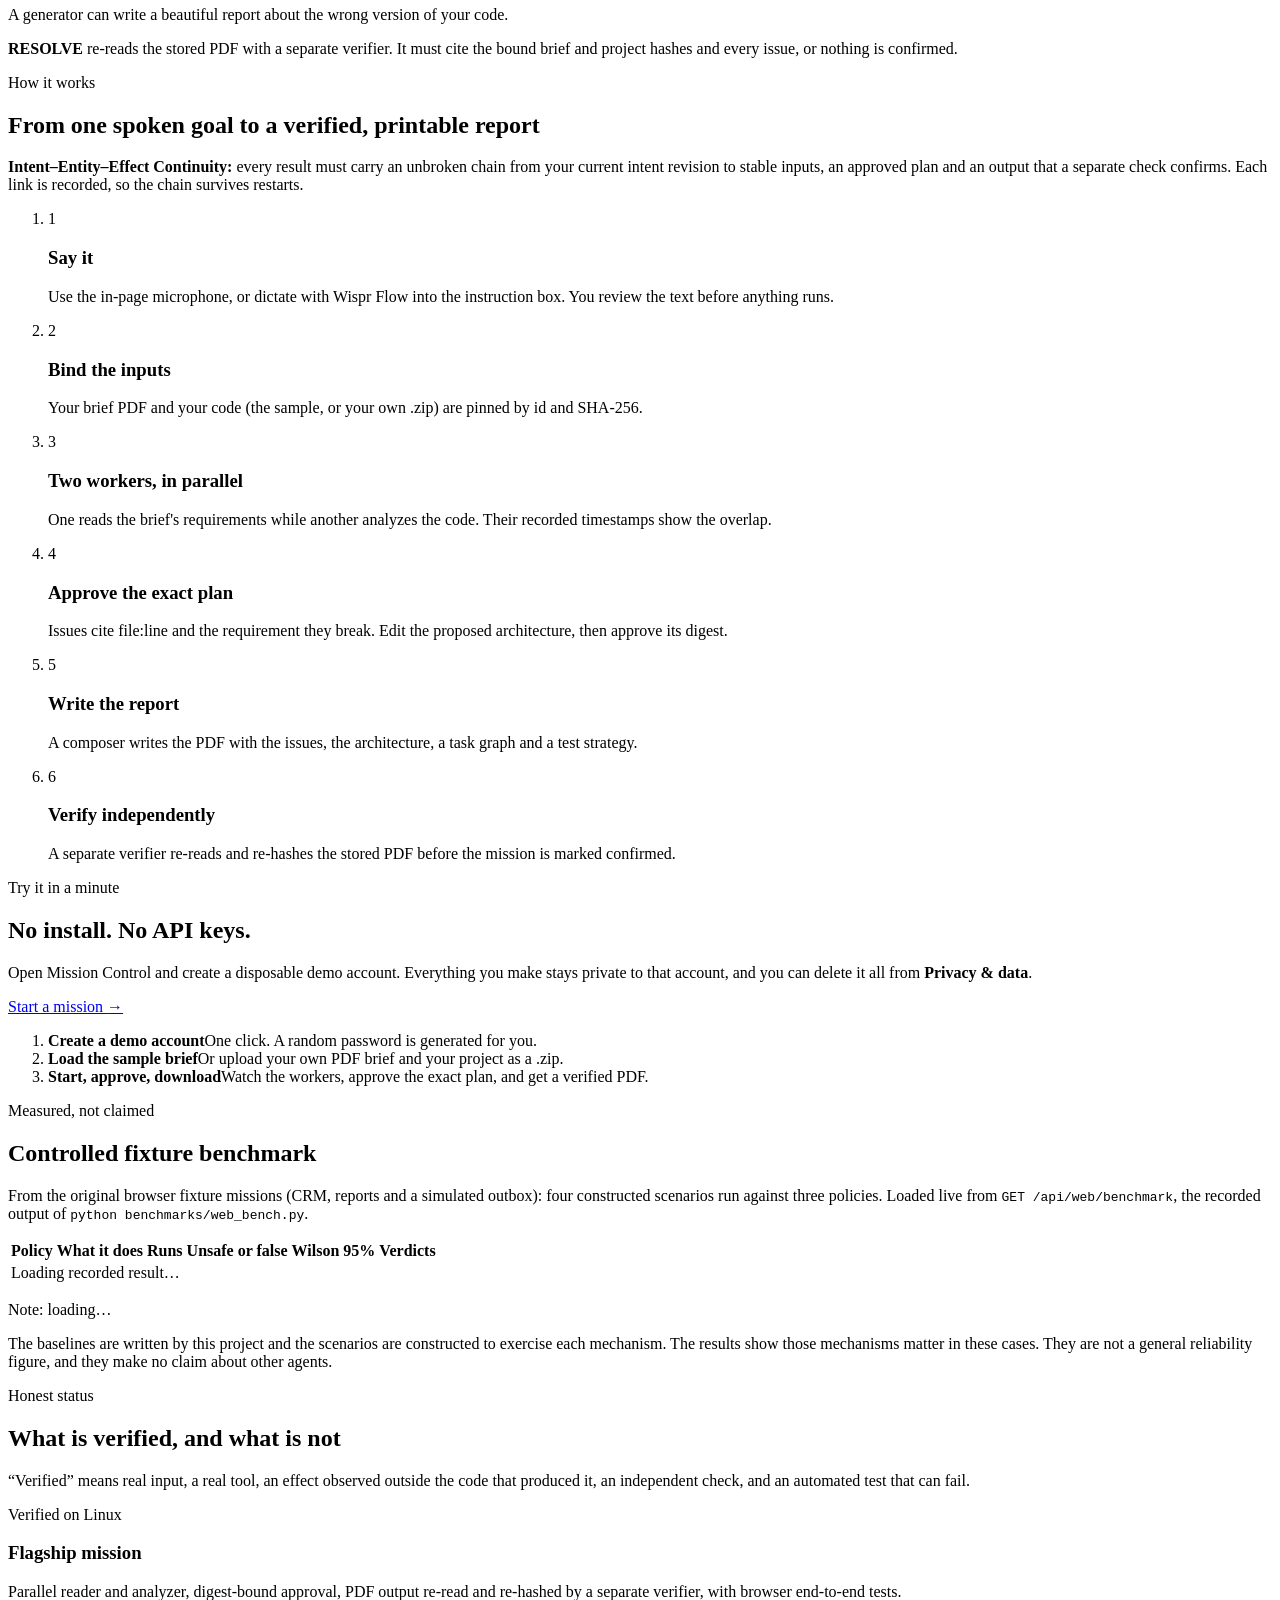
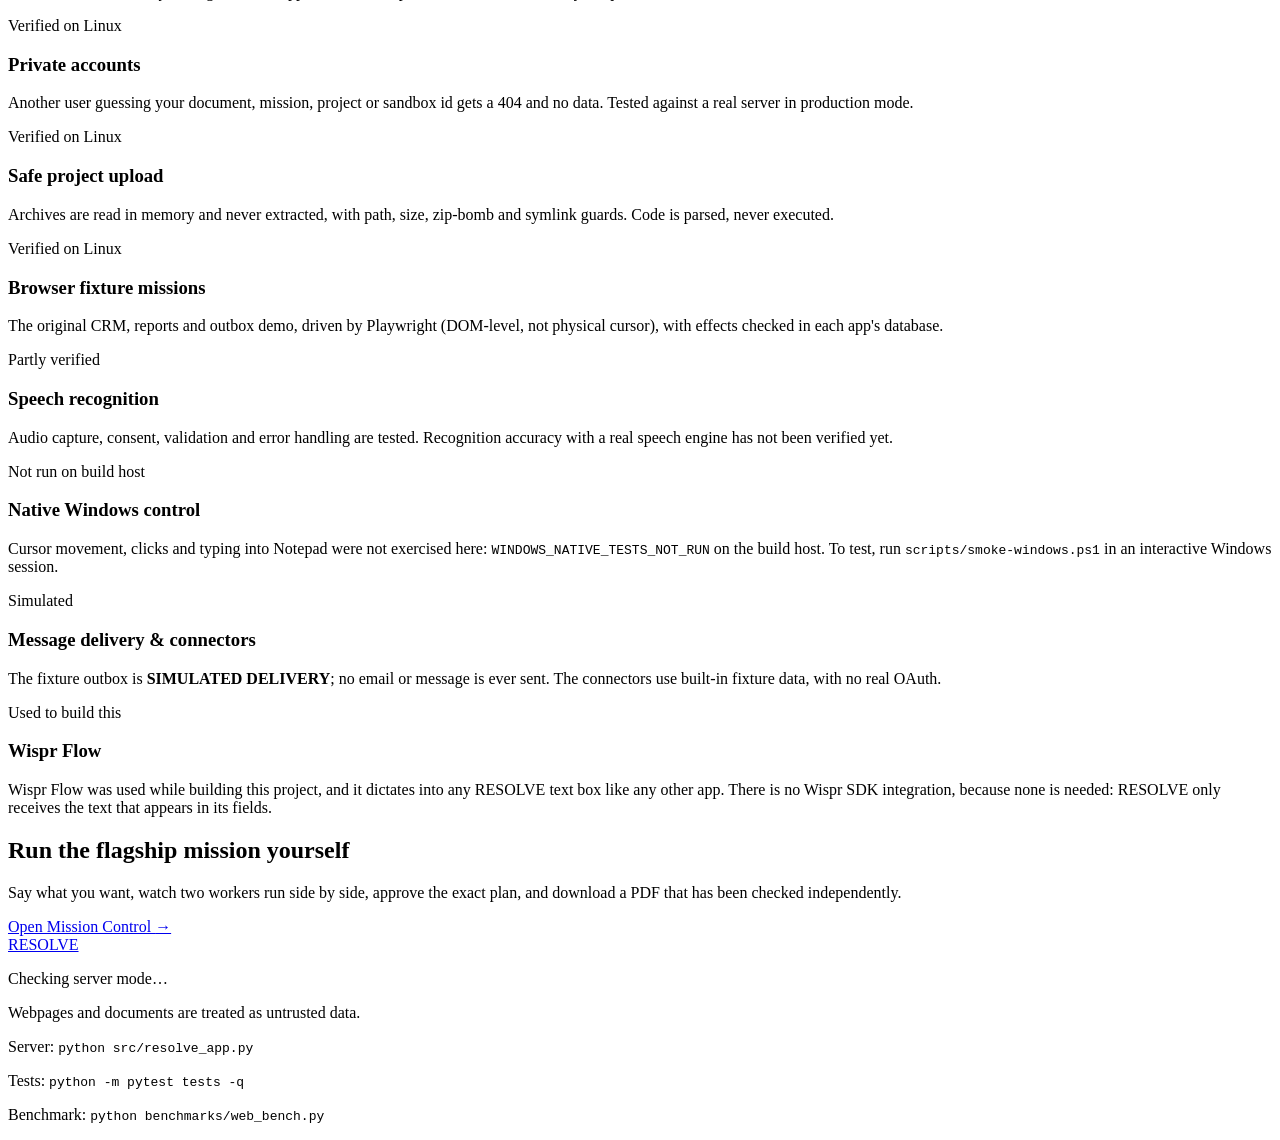
==== commit 336a3157: "UI rescue stage 1: local-first, two workspace areas, truthful connector, Wispr wording - Restore the" ====
--- a/web/landing.html
+++ b/web/landing.html
@@ -181,7 +181,7 @@
         <article class="status-card warn"><span class="chip chip-warn">Partly verified</span><h3>Speech recognition</h3><p>Audio capture, consent, validation and error handling are tested. Recognition accuracy with a real speech engine has not been verified yet.</p></article>
         <article class="status-card warn"><span class="chip chip-warn">Not run on build host</span><h3>Native Windows control</h3><p>Cursor movement, clicks and typing into Notepad were not exercised here: <code>WINDOWS_NATIVE_TESTS_NOT_RUN</code> on the build host. To test, run <code>scripts/smoke-windows.ps1</code> in an interactive Windows session.</p></article>
         <article class="status-card warn"><span class="chip chip-warn">Simulated</span><h3>Message delivery &amp; connectors</h3><p>The fixture outbox is <b>SIMULATED DELIVERY</b>; no email or message is ever sent. The connectors use built-in fixture data, with no real OAuth.</p></article>
-        <article class="status-card muted"><span class="chip chip-muted">No integration</span><h3>Wispr Flow</h3><p>Wispr Flow can dictate into any RESOLVE text box like any other app. There is no Wispr SDK integration, and RESOLVE does not claim one.</p></article>
+        <article class="status-card muted"><span class="chip chip-ok">Used to build this</span><h3>Wispr Flow</h3><p>Wispr Flow was used while building this project, and it dictates into any RESOLVE text box like any other app. There is no Wispr SDK integration, because none is needed: RESOLVE only receives the text that appears in its fields.</p></article>
       </div>
     </div>
   </section>
